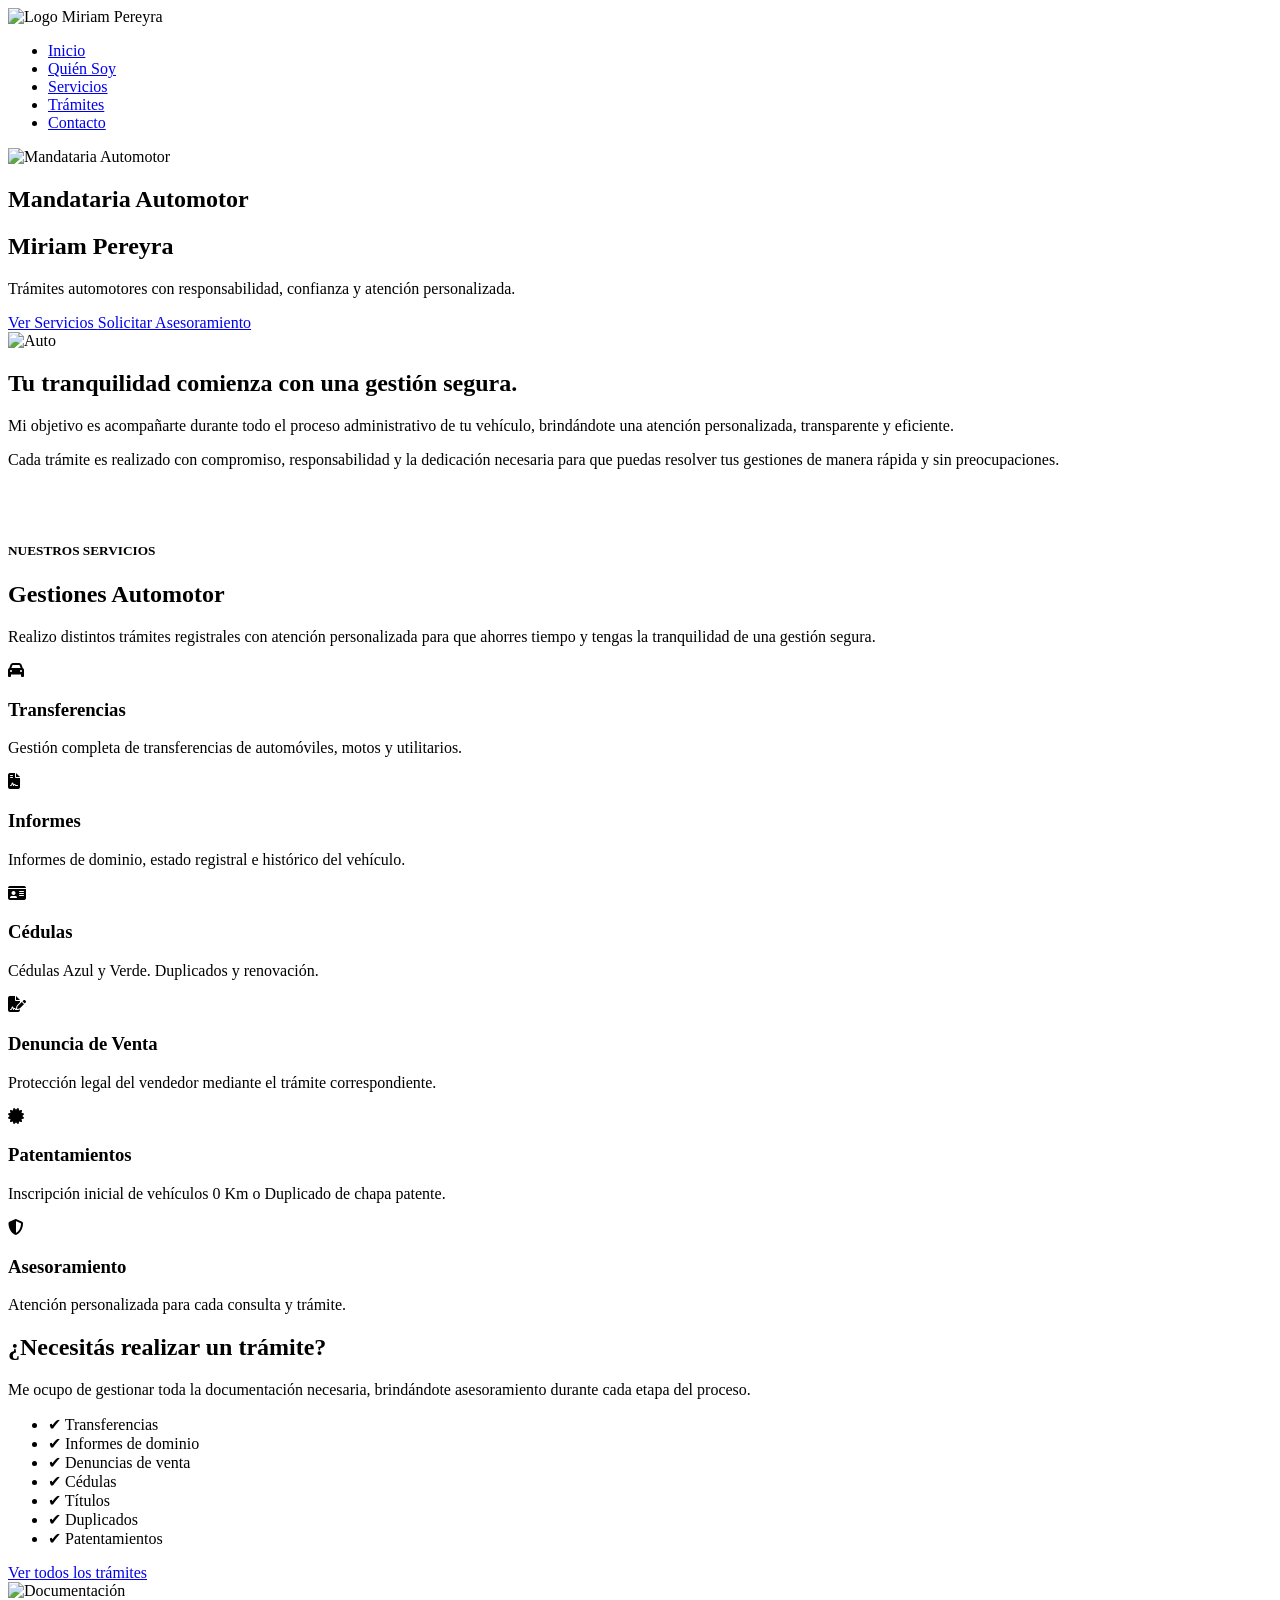
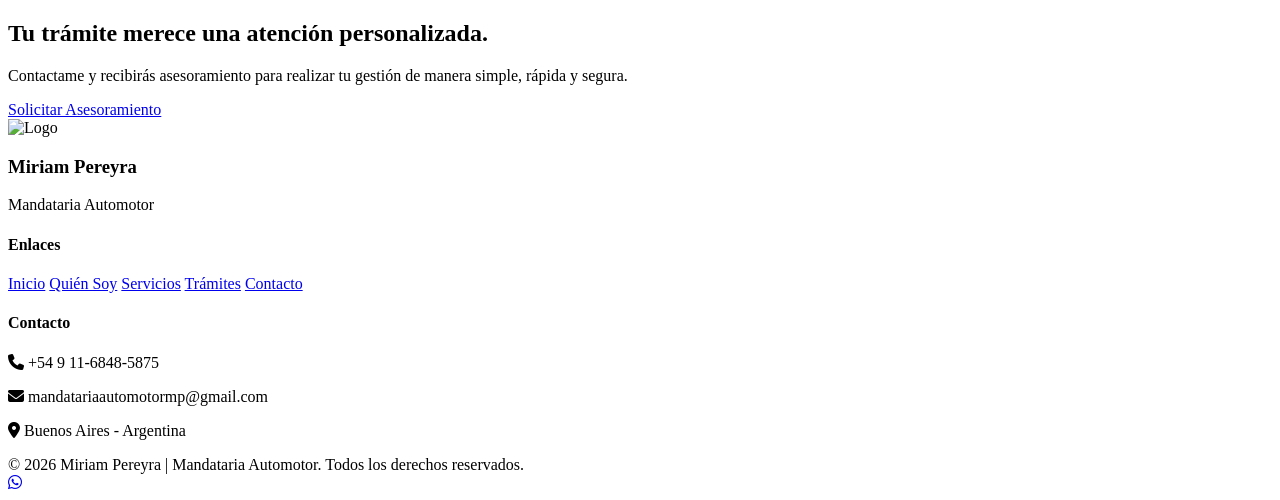
==== index.html @ d58392d7 "Add files via upload" ====
<!DOCTYPE html>
<html lang="es">

<head>

    <meta charset="UTF-8">
    <meta name="viewport" content="width=device-width, initial-scale=1.0">

    <title>Mandataria Automotor | Miriam Pereyra</title>

    <!-- Font Awesome -->
    <link rel="stylesheet"
          href="https://cdnjs.cloudflare.com/ajax/libs/font-awesome/6.7.2/css/all.min.css">

    <!-- CSS -->
    <link rel="stylesheet" href="vista/estilo/estilo.css">

    <!-- Google Fonts -->
    <link rel="preconnect" href="https://fonts.googleapis.com">
    <link rel="preconnect" href="https://fonts.gstatic.com" crossorigin>

    <link href="https://fonts.googleapis.com/css2?family=Poppins:wght@300;400;500;600;700&family=Playfair+Display:wght@600;700&display=swap"
          rel="stylesheet">

    <!-- JavaScript -->
    <script src="javaScript/script.js"></script>

</head>

<body>

    <!--==========================
            HEADER
    ===========================-->

    <header>

        <div class="contenedor-menu">

            <div class="logo">

                <img src="vista/multimedial/logo.jpg" alt="Logo Miriam Pereyra">

            </div>

            <nav>

                <ul>

                    <li><a href="index.html">Inicio</a></li>

                    <li><a href="vista/quien-soy.html">Quién Soy</a></li>

                    <li><a href="vista/servicios.html">Servicios</a></li>

                    <li><a href="vista/tramites.html">Trámites</a></li>

                    <li><a href="vista/contacto.html">Contacto</a></li>

                </ul>

            </nav>

        </div>

    </header>

    <!--==========================
            PORTADA
    ===========================-->

    <section class="hero">

        <div class="hero-contenido">

            <img src="vista/multimedial/logo.jpg"
                class="logo-principal"
                alt="Mandataria Automotor">

            <h2>Mandataria Automotor</h2>

            <h1>Miriam Pereyra</h1>

            <p>

                Trámites automotores con responsabilidad,
                confianza y atención personalizada.

            </p>

            <div class="botones">

                <a href="vista/servicios.html" class="btn-principal">

                    Ver Servicios

                </a>

                <a href="vista/contacto.html" class="btn-secundario">

                    Solicitar Asesoramiento

                </a>

            </div>

        </div>

        <div class="hero-imagen">

            <img src="vista/multimedial/auto.jpg"
                alt="Auto">

        </div>

    </section>

    <!--==========================
        PRESENTACIÓN
    ===========================-->

    <section class="presentacion">

        <div class="contenedor">

            <h2>Tu tranquilidad comienza con una gestión segura.</h2>

            <p>

                Mi objetivo es acompañarte durante todo el proceso
                administrativo de tu vehículo, brindándote una atención
                personalizada, transparente y eficiente.

            </p>

            <p>

                Cada trámite es realizado con compromiso,
                responsabilidad y la dedicación necesaria para que
                puedas resolver tus gestiones de manera rápida y sin
                preocupaciones.

            </p>

        </div>

    </section>


    <br>
    <br>
    <!--==========================
        SERVICIOS DESTACADOS
    ===========================-->

    <section class="servicios">

        <div class="titulo-seccion">

            <h5>NUESTROS SERVICIOS</h5>

           <h2>Gestiones Automotor</h2>

        <p>
         Realizo distintos trámites registrales con atención
         personalizada para que ahorres tiempo y tengas la
         tranquilidad de una gestión segura.
</p>
            </p>

        </div>

        <div class="contenedor-servicios">

            <div class="card">

                <i class="fa-solid fa-car"></i>

                <h3>Transferencias</h3>

                <p>
                    Gestión completa de transferencias de automóviles,
                    motos y utilitarios.
                </p>

            </div>

            <div class="card">

                <i class="fa-solid fa-file-contract"></i>

                <h3>Informes</h3>

                <p>
                    Informes de dominio, estado registral e histórico
                    del vehículo.
                </p>

            </div>

            <div class="card">

                <i class="fa-solid fa-id-card"></i>

                <h3>Cédulas</h3>

                <p>
                    Cédulas Azul y Verde.
                    Duplicados y renovación.
                </p>

            </div>

            <div class="card">

                <i class="fa-solid fa-file-signature"></i>

                <h3>Denuncia de Venta</h3>

                <p>
                    Protección legal del vendedor mediante el trámite
                    correspondiente.
                </p>

            </div>

            <div class="card">

                <i class="fa-solid fa-certificate"></i>

                <h3>Patentamientos</h3>

                <p>
                    Inscripción inicial de vehículos 0 Km o Duplicado de chapa patente.
                </p>

            </div>

            <div class="card">

                <i class="fa-solid fa-shield-halved"></i>

                <h3>Asesoramiento</h3>

                <p>
                    Atención personalizada para cada consulta y trámite.
                </p>

            </div>

        </div>

    </section>

    <!--==========================
            TRÁMITES
    ===========================-->

    <section class="tramites-home">

        <div class="texto-tramites">

            <h2>¿Necesitás realizar un trámite?</h2>

            <p>

                Me ocupo de gestionar toda la documentación necesaria,
                brindándote asesoramiento durante cada etapa del proceso.

            </p>

            <ul>

                <li>✔ Transferencias</li>
                <li>✔ Informes de dominio</li>
                <li>✔ Denuncias de venta</li>
                <li>✔ Cédulas</li>
                <li>✔ Títulos</li>
                <li>✔ Duplicados</li>
                <li>✔ Patentamientos</li>

            </ul>

            <a href="vista/tramites.html" class="btn-principal">

                Ver todos los trámites

            </a>

        </div>

        <div class="imagen-tramites">

            <img src="vista/multimedial/tramite.jpg" alt="Documentación">

        </div>

    </section>

    <!--==========================
        LLAMADA A LA ACCIÓN
    ===========================-->

    <section class="cta">

        <h2>

            Tu trámite merece una atención personalizada.

        </h2>

        <p>

            Contactame y recibirás asesoramiento para realizar
            tu gestión de manera simple, rápida y segura.

        </p>

        <a href="vista/contacto.html" class="btn-principal">

            Solicitar Asesoramiento

        </a>

    </section>

    <!--==========================
            FOOTER
    ===========================-->

    <footer>

        <div class="footer-contenedor">

            <div class="footer-logo">

                <img src="vista/multimedial/logo.jpg" alt="Logo">

                <h3>Miriam Pereyra</h3>

                <p>

                    Mandataria Automotor

                </p>

            </div>

            <div class="footer-links">

                <h4>Enlaces</h4>

                <a href="...index.html">Inicio</a>

                <a href="vista/quien-soy.html">Quién Soy</a>

                <a href="vista/servicios.html">Servicios</a>

                <a href="vista/tramites.html">Trámites</a>

                <a href="vista/contacto.html">Contacto</a>

            </div>

            <div class="footer-contacto">

                <h4>Contacto</h4>

                <p>

                    <i class="fa-solid fa-phone"></i>
                    +54 9 11-6848-5875
                </p>

                <p>

                    <i class="fa-solid fa-envelope"></i>
                    mandatariaautomotormp@gmail.com

                </p>

                <p>

                    <i class="fa-solid fa-location-dot"></i>

                    Buenos Aires - Argentina

                </p>

            </div>

        </div>

        <div class="copyright">

            © 2026 Miriam Pereyra | Mandataria Automotor.
            Todos los derechos reservados.

        </div>

    </footer>


<a href="https://wa.me/5491168485875"
   class="whatsapp"
   target="_blank"
   aria-label="WhatsApp">

    <i class="fa-brands fa-whatsapp"></i>

</a>




</body>

</html>
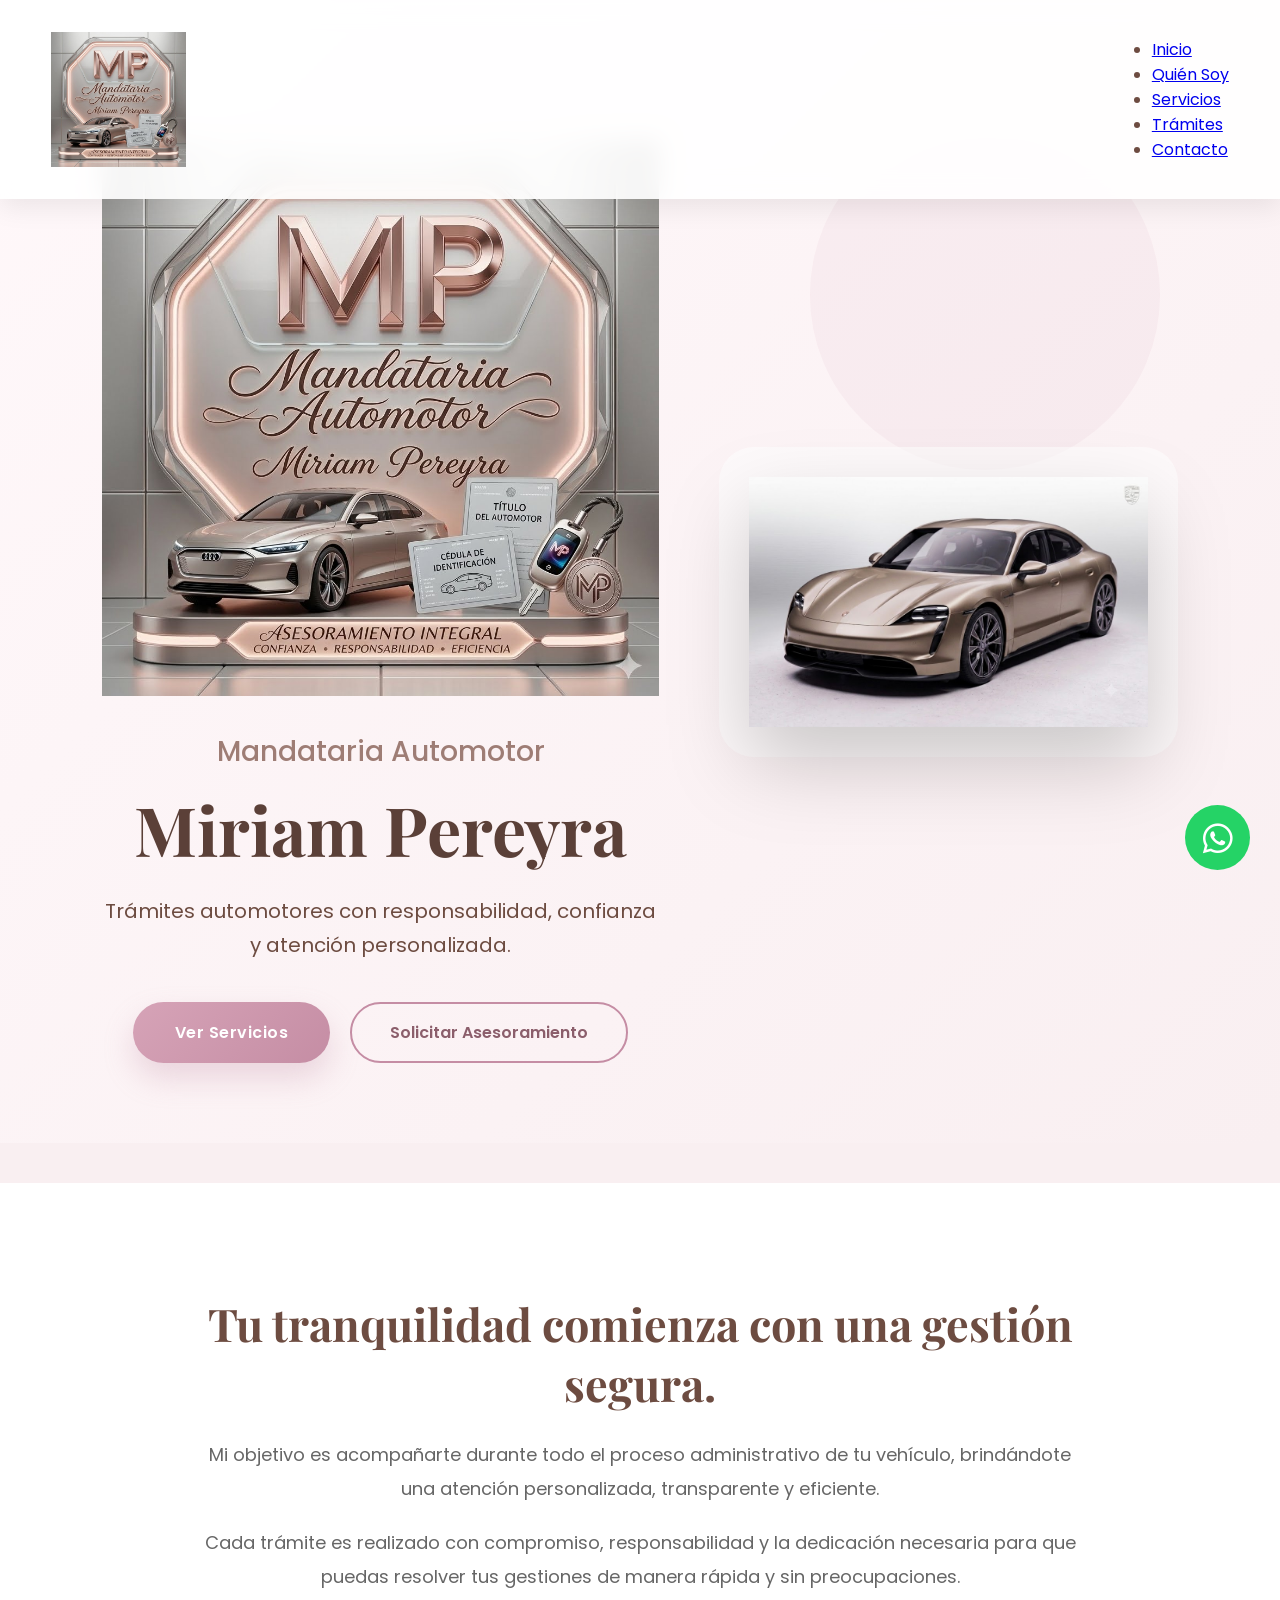
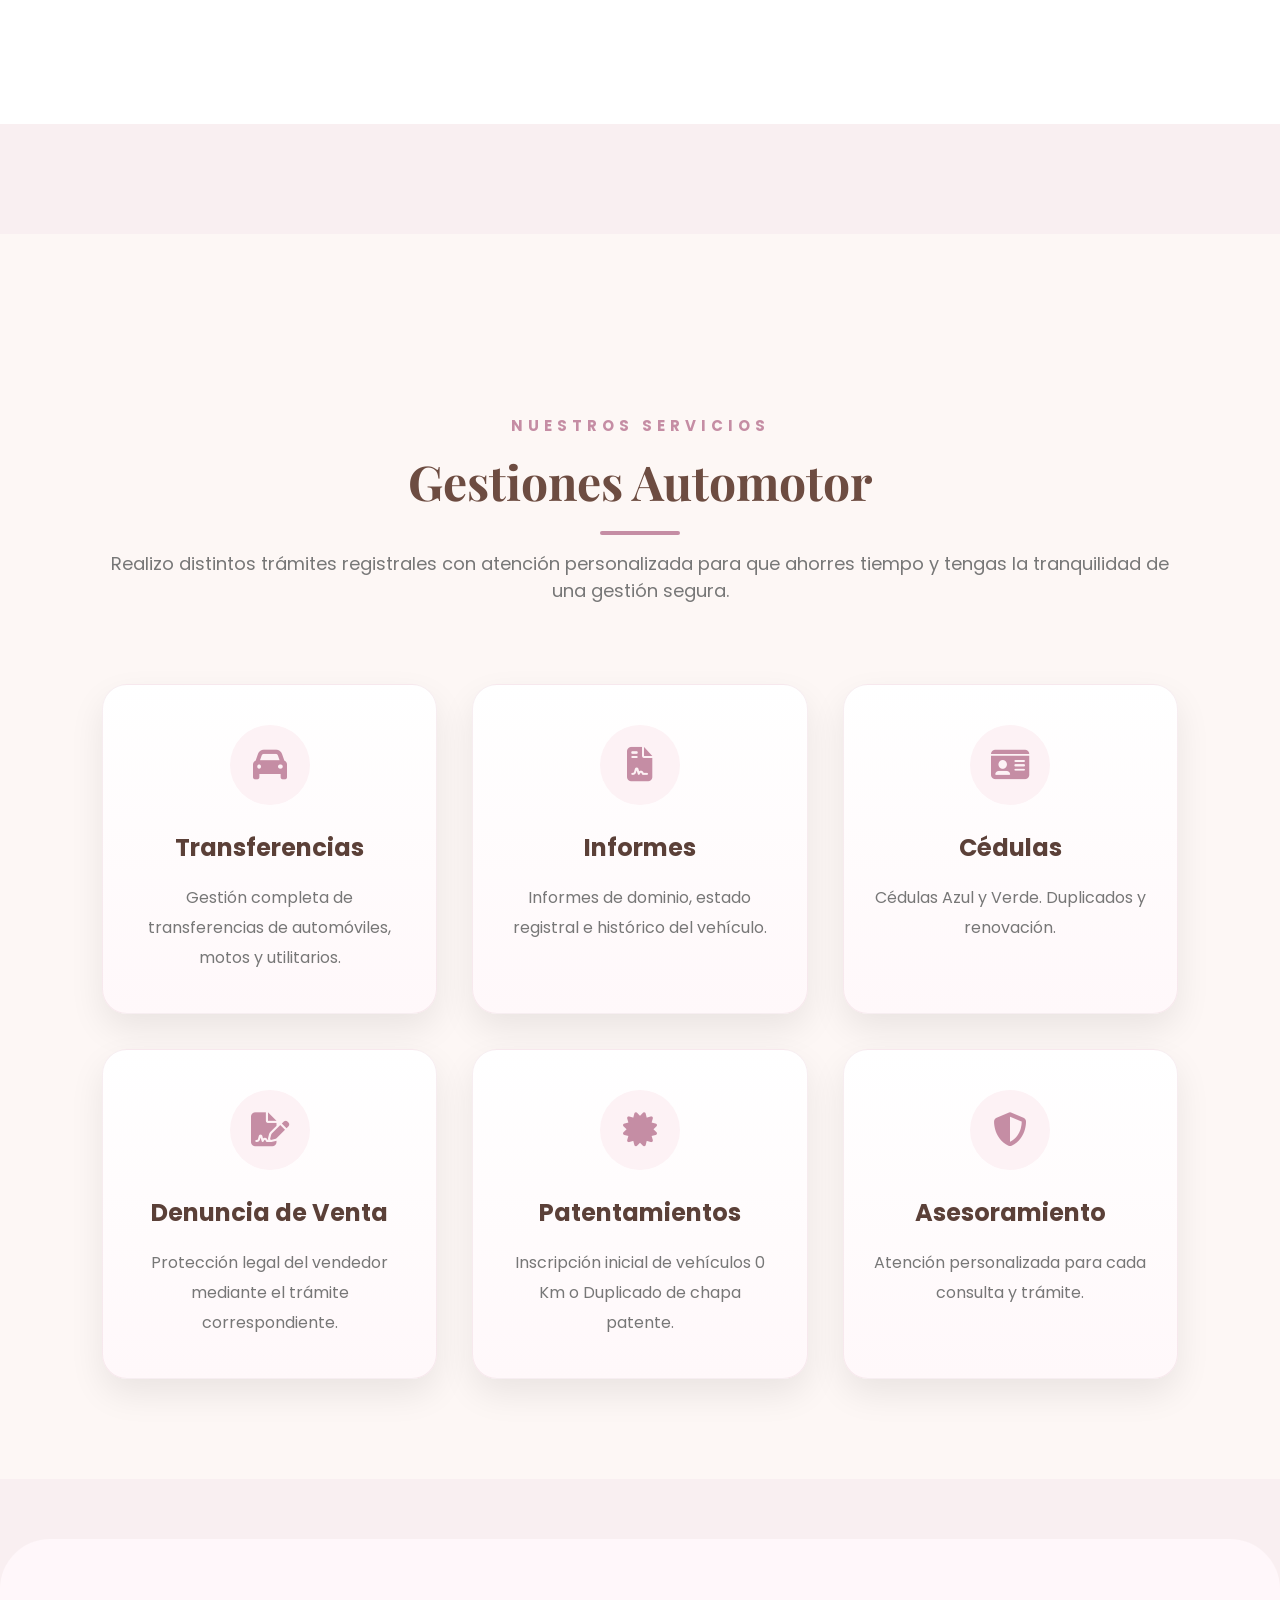
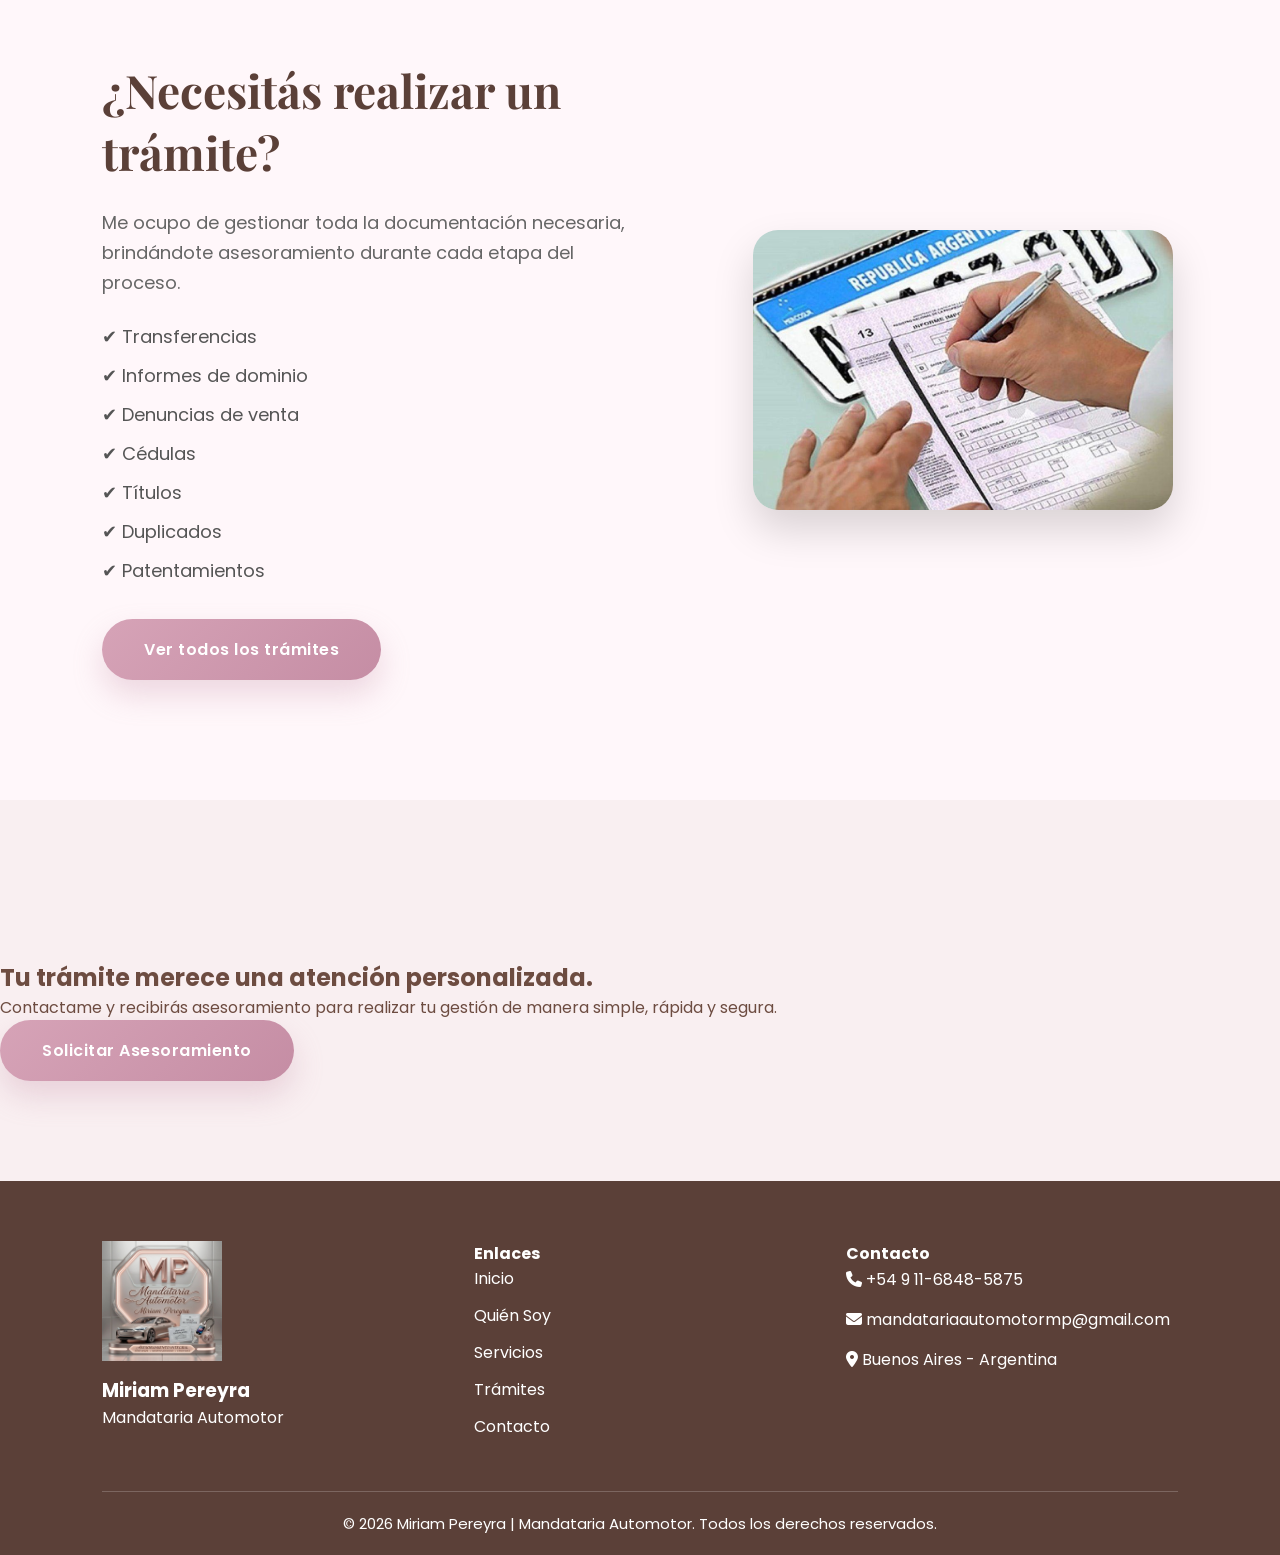
==== commit 05784d55: "Agregar verificación de Google Search Console" ====
--- a/index.html
+++ b/index.html
@@ -6,7 +6,10 @@
     <meta charset="UTF-8">
     <meta name="viewport" content="width=device-width, initial-scale=1.0">
 
-    <title>Mandataria Automotor | Miriam Pereyra</title>
+    <title>Mandataria Automotor Miriam Pereyra | San Miguel</title>
+    <meta name="description" content="Mandataria Automotor Miriam Pereyra en San Miguel, Buenos Aires. Gestión y asesoramiento en trámites automotores de manera profesional, clara y personalizada.">  
+    <meta name="google-site-verification" content="essVQm0koAcr5G81GFadP1RHG0_X5AC51NIopnyhJfQ" />
+
 
     <!-- Font Awesome -->
     <link rel="stylesheet"
--- a/vista/estilo/estilo.css
+++ b/vista/estilo/estilo.css
@@ -0,0 +1,2086 @@
+/*=====================================
+        MANDATARIA AUTOMOTOR
+          MIRIAM PEREYRA
+======================================*/
+
+/*----------------------------
+        IMPORTAR FUENTES
+-----------------------------*/
+
+@import url('https://fonts.googleapis.com/css2?family=Poppins:wght@300;400;500;600;700&family=Playfair+Display:wght@600;700&display=swap');
+
+/*----------------------------
+        GENERAL
+-----------------------------*/
+
+*{
+    margin:0;
+    padding:0;
+    box-sizing:border-box;
+}
+
+html{
+    scroll-behavior:smooth;
+}
+
+body{
+
+    font-family:'Poppins',sans-serif;
+
+    background:#F9EFF1;
+
+    color:#6D4C41;
+
+    overflow-x:hidden;
+
+}
+
+/*----------------------------
+        HEADER
+-----------------------------*/
+
+header{
+
+    width:100%;
+
+    position:fixed;
+
+    top:0;
+
+    left:0;
+
+    z-index:1000;
+
+    background:rgba(255,255,255,.90);
+
+    backdrop-filter:blur(12px);
+
+    box-shadow:0 8px 25px rgba(0,0,0,.08);
+
+    transition:all .3s ease;
+
+    padding:20px 0;
+
+}
+
+.contenedor-menu{
+
+    width:92%;
+
+    max-width:1300px;
+
+    margin:auto;
+
+    display:flex;
+
+    justify-content:space-between;
+
+    align-items:center;
+
+    padding:12px 0;
+
+}
+
+/*----------------------------
+        LOGO
+-----------------------------*/
+
+.logo img{
+
+    width:135px;
+
+    transition:.4s;
+
+}
+
+.logo img:hover{
+
+    transform:scale(1.08);
+
+}
+
+/*----------------------------
+        MENÚ
+-----------------------------*/
+
+.nav ul{
+
+    list-style:none;
+
+    display:flex;
+
+    align-items: center;
+
+    gap:45px;
+
+}
+
+.nav ul li a{
+
+    text-decoration:none;
+
+    color:#6d4c41;
+
+    font-weight:600;
+
+    transition:.35s;
+
+    font-size:16px;
+
+    position:relative;
+
+}
+
+.nav ul li a:hover{
+
+    color:#D8A2B8;
+
+} 
+
+.nav ul li a::after{
+
+    content:"";
+
+    position: absolute;
+
+    width: 0;
+
+    height: 2px;
+
+    background:#C58DA4;
+
+    left:0;
+
+    bottom:-8px;
+
+    transition:.35s;
+
+}
+
+.nav ul li a:hover::after{
+
+    width:100%;
+
+}
+
+
+
+/*----------------------------
+        HERO
+-----------------------------*/
+
+.hero{
+
+    min-height:100vh;
+
+    display:flex;
+
+    justify-content:center;
+
+    align-items:center;
+
+    gap:60px;
+
+    padding:140px 8% 80px;
+
+    background:linear-gradient(135deg,#FFF8FA,#F9EFF1);
+
+    :relative;
+
+    overflow:hidden;
+}
+
+/*----------------------------
+        TEXTO HERO
+-----------------------------*/
+
+.hero-contenido{
+
+    width:55%;
+
+    text-align: center;
+
+    position:relative;
+
+    z-index:2;
+
+}
+
+.logo-principal{
+
+    width:580px;
+
+    max-width:100%;
+
+    display:block;
+
+    margin:0 auto 35px;
+
+    animation:flotar 4s ease-in-out infinite;
+
+}
+
+.hero h2{
+
+    font-size:28px;
+
+    font-weight:500;
+
+    color:#9E7D75;
+
+    margin-bottom:10px;
+
+}
+
+.hero h1{
+
+    font-family:'Playfair Display',serif;
+
+    font-size:68px;
+
+    color:#5B4038;
+
+    margin-bottom:20px;
+
+}
+
+.hero p{
+
+    font-size:20px;
+
+    line-height:34px;
+
+    max-width:650px;
+
+    margin-bottom:40px;
+
+}
+
+/*=====================================
+        BOTONES
+======================================*/
+
+.botones{
+
+    display:flex;
+
+    justify-content: center;
+
+    gap:20px;
+
+    flex-wrap:wrap;
+
+}
+
+.btn-principal{
+
+    display:inline-block;
+
+    padding:18px 42px;
+
+    background:linear-gradient(135deg,#D6A3B7,#C58DA4);
+
+    color:white;
+
+    text-decoration:none;
+
+    border-radius:50px;
+
+    font-weight:600;
+
+    letter-spacing:.5px;
+
+    transition:.35s;
+
+    box-shadow:0 15px 30px rgba(197,141,164,.30);
+
+}
+
+.btn-principal:hover{
+
+    transform:translateY(-5px);
+
+    box-shadow:0 18px 40px rgba(197,141,164,.45);
+
+}
+
+.btn-secundario{
+
+    display:inline-block;
+
+    padding:16px 38px;
+
+    border:2px solid #C58DA4;
+
+    color:#8B5E6B;
+
+    border-radius:50px;
+
+    text-decoration:none;
+
+    font-weight:600;
+
+    transition:.4s;
+
+}
+
+.btn-secundario:hover{
+
+    background:#C58DA4;
+
+    color:white;
+
+}
+
+/*=====================================
+        AUTO PRINCIPAL
+======================================*/
+
+.hero-imagen{
+
+    width:45%;
+
+    display:flex;
+
+    justify-content:center;
+
+    align-items:center;
+
+    background:rgba(255,255,255,.55);
+
+    border-radius:35px;
+
+    padding:30px;
+
+    position:relative;
+
+    z-index:2;
+
+
+
+}
+
+.hero-imagen img{
+
+    width:100%;
+
+    max-width:760px;
+
+    animation:flotar 5s ease-in-out infinite;
+
+    filter:drop-shadow(0 35px 40px rgba(0,0,0,.20));
+
+}
+
+
+.hero::before{
+
+    content:"";
+
+    position:absolute;
+
+    width:350px;
+
+    height:350px;
+
+    border-radius:50%;
+
+    background:rgba(197,141,164,.08);
+
+    top:120px;
+
+    right:120px;
+
+    z-index:0;
+
+}
+
+/*=====================================
+        PRESENTACIÓN
+======================================*/
+
+.presentacion{
+
+    padding:110px 10%;
+
+    margin-top:40px;
+
+    text-align:center;
+
+    background:white;
+
+}
+
+.presentacion h2{
+
+    font-family:'Playfair Display',serif;
+
+    font-size:45px;
+
+    color:#6D4C41;
+
+    margin-bottom:25px;
+
+}
+
+.presentacion p{
+
+    max-width:900px;
+
+    margin:auto;
+
+    margin-bottom:20px;
+
+    font-size:18px;
+
+    line-height:34px;
+
+    color:#666;
+
+}
+
+/*=====================================
+        TITULOS
+======================================*/
+
+.titulo-seccion{
+
+    text-align:center;
+
+    margin-bottom:80px;
+
+}
+
+.titulo-seccion h5{
+
+    color:#C58DA4;
+
+    letter-spacing:5px;
+
+    font-size:15px;
+
+    margin-bottom:12px;
+
+    font-weight:700;
+
+}
+
+.titulo-seccion h2{
+
+    font-family:'Playfair Display',serif;
+
+    font-size:48px;
+
+    color:#6D4C41;
+
+}
+
+.titulo-seccion p{
+
+    margin-top:15px;
+
+    color:#777;
+
+    font-size:18px;
+
+}
+
+.titulo-seccion h2::after{
+
+    content:"";
+
+    display:block;
+
+    width:80px;
+
+    height:4px;
+
+    background:#C58DA4;
+
+    margin:18px auto 0;
+
+    border-radius:10px;
+
+}
+
+/*=====================================
+        ANIMACIÓN
+======================================*/
+
+@keyframes flotar{
+
+    0%{
+        transform:translateY(0);
+    }
+
+    50%{
+        transform:translateY(-12px);
+    }
+
+    100%{
+        transform:translateY(0);
+    }
+
+ }
+
+
+
+ .imagen-tramites img{
+
+    width:100%;
+
+    max-width:420px;
+
+    height:auto;
+
+    border-radius:25px;
+
+    box-shadow:0 25px 40px rgba(0,0,0,.15);
+
+}
+
+/*=====================================
+        SERVICIOS
+======================================*/
+
+.servicios{
+
+    padding:100px 8%;
+
+    margin-top:60px;
+
+    background:#ffffff;
+
+}
+
+.contenedor-servicios{
+
+    display:grid;
+
+    grid-template-columns:repeat(3,1fr);
+
+    gap:40px;
+
+    margin-top:80px;
+
+}
+
+.card{
+
+    background:linear-gradient(180deg,#FFFFFF,#FFF8FA);
+
+    border-radius:25px;
+
+    padding:40px 30px;
+
+    text-align:center;
+
+    box-shadow:0 15px 35px rgba(0,0,0,.08);
+
+    transition:all .4s ease;
+
+    border:1px solid rgba(197,141,164,.15);
+
+}
+
+
+/*=====================================
+        TRÁMITES
+======================================*/
+
+
+.texto-tramites{
+
+    width:50%;
+
+}
+
+.texto-tramites h2{
+
+    font-family:'Playfair Display', serif;
+
+    font-size:46px;
+
+    color:#5B4038;
+
+    margin-bottom:25px;
+
+}
+
+.texto-tramites p{
+
+    font-size:18px;
+
+    line-height:30px;
+
+    color:#666;
+
+    margin-bottom:25px;
+
+}
+
+.texto-tramites ul{
+
+    list-style:none;
+
+    margin-bottom:35px;
+
+}
+
+.texto-tramites ul li{
+
+    margin-bottom:12px;
+
+    font-size:18px;
+
+    color:#555;
+
+}
+
+.imagen-tramites{
+
+    width:40%;
+
+    display:flex;
+
+    justify-content:center;
+
+    align-items:center;
+
+}
+
+.imagen-tramites img{
+
+    width:100%;
+
+    max-width:420;
+
+    border-radius:25px;
+
+    box-shadow:0 20px 40px rgba(0,0,0,.15);
+
+}
+
+.card:hover{
+
+    transform:translateY(-12px);
+
+    box-shadow:0 25px 45px rgba(197,141,164,.25);
+
+    border-color:#c58da4;
+
+}
+
+.card i{
+
+    width:80px;
+
+    height:80px;
+
+    line-height:80px;
+
+    font-size:34px;
+
+    background:#fdf2f5;
+
+    color:#C58DA4;
+
+    border-radius:50%;
+
+    margin-bottom:25px;
+
+    transition:.4s;
+}
+
+
+.card:hover i{
+
+    background:#C58DA4;
+
+    color:white;
+
+}
+.card h3{
+
+    margin-bottom:18px;
+
+    font-size:24px;
+
+    color:#5B4038 ;
+
+}
+
+.card p{
+
+    line-height:30px;
+
+    color:#777;
+
+    font-size:16px;
+
+}
+
+.tramites-home{
+
+    display:flex;
+
+    justify-content:space-between;
+
+    align-items:center;
+
+    gap:70px;
+
+    padding:120px 8%;
+
+    margin-top:60px;
+
+    background:#FFF7FA;
+
+    border-radius:50px 50px 0 0;
+
+}
+
+/*=====================================
+        FOOTER
+======================================*/
+
+footer{
+
+    background:#5B4038;
+
+    color:white;
+
+    padding:60px 8% 20px;
+
+    margin-top:0;
+
+}
+
+.footer-contenedor{
+
+    display:grid;
+
+    grid-template-columns:repeat(3,1fr);
+
+    gap:40px;
+
+}
+
+.footer-logo img{
+
+    width:120px;
+
+    margin-bottom:15px;
+
+}
+
+.footer-links{
+
+    display:flex;
+
+    flex-direction:column;
+
+}
+
+.footer-links a{
+
+    color:white;
+
+    text-decoration:none;
+
+    margin-bottom:12px;
+
+    transition:.3s;
+
+}
+
+.footer-links a:hover{
+
+    color:#D8A2B8;
+
+}
+
+.footer-contacto p{
+
+    margin-bottom:12px;
+
+    line-height:28px;
+
+}
+
+.copyright{
+
+    text-align:center;
+
+    margin-top:40px;
+
+    border-top:1px solid rgba(255,255,255,.2);
+
+    padding-top:20px;
+
+    font-size:15px;
+
+}
+
+/*=====================================
+        SEPARACIÓN ENTRE SECCIONES
+======================================*/
+
+section{
+
+    padding-top:100px;
+
+    padding-bottom:100px;
+
+}
+
+
+
+.cta{
+
+    margin-top:60px;
+
+}
+
+footer{
+
+    margin-top:0;
+
+}
+
+/*=====================================
+        IMÁGENES
+======================================*/
+
+img{
+
+    max-width:100%;
+
+    height:auto;
+
+    display:block;
+
+}
+
+
+
+
+
+
+
+
+
+/*=====================================
+        QUIÉN SOY
+======================================*/
+
+.quien-soy{
+
+    display:flex;
+
+    justify-content:space-between;
+
+    align-items:center;
+
+    gap:70px;
+
+    padding:180px 8% 100px;
+
+    background:#Fdf7f5;
+
+}
+
+.quien-imagen{
+
+    width:40%;
+
+    display:flex;
+
+    justify-content:center;
+
+}
+
+.quien-imagen img{
+
+    width:100%;
+
+    max-width:350px;
+
+    border-radius:30px;
+
+    box-shadow:0 20px 40px rgba(0,0,0,.15);
+    
+    transition:.4s ease;
+
+}
+
+.quien-texto{
+
+    width:60%;
+
+}
+
+.quien-texto h5{
+
+    color:#C58DA4;
+
+    letter-spacing:4px;
+
+    margin-bottom:10px;
+
+}
+
+.quien-texto h2{
+
+    font-family:'Playfair Display', serif;
+
+    font-size:46px;
+
+    color:#5B4038;
+
+    margin-bottom:25px;
+
+}
+
+.quien-texto p{
+
+    font-size:18px;
+
+    line-height:32px;
+
+    color:#666;
+
+    margin-bottom:20px;
+
+}
+
+.quien-texto ul{
+
+    list-style:none;
+
+    margin:30px 0;
+
+}
+
+.quien-texto ul li{
+
+    margin-bottom:15px;
+
+    font-size:18px;
+
+    color:#555;
+
+}
+
+.quien-imagen img:hover{
+
+    transform:scale(1.05);
+
+}
+
+@media(max-width:768px){
+
+
+.quien-soy{
+
+    flex-direction:column;
+
+    padding:130px 8% 60px;
+
+    text-align:center;
+
+}
+
+
+.quien-imagen,
+.quien-texto{
+
+    width:100%;
+
+}
+
+
+.quien-texto h2{
+
+    font-size:36px;
+
+}
+
+
+.quien-texto p{
+
+    font-size:16px;
+
+    line-height:28px;
+
+}
+
+
+}
+
+
+/*=====================================
+            SERVICIOS
+======================================*/
+
+.servicios{
+
+    padding:180px 8% 100px;
+
+    background:#FDF7F5;
+
+}
+
+.titulo-servicios{
+
+    text-align:center;
+
+    margin-bottom:60px;
+
+}
+
+.titulo-servicios h5{
+
+    color:#C58DA4;
+
+    letter-spacing:4px;
+
+    margin-bottom:10px;
+
+}
+
+.titulo-servicios h2{
+
+    font-family:'Playfair Display', serif;
+
+    font-size:46px;
+
+    color:#5B4038;
+
+    margin-bottom:20px;
+
+}
+
+.titulo-servicios p{
+
+    max-width:700px;
+
+    margin:auto;
+
+    font-size:18px;
+
+    color:#666;
+
+    line-height:30px;
+
+}
+
+.contenedor-servicios{
+
+    display:grid;
+
+    grid-template-columns:repeat(auto-fit,minmax(280px,1fr));
+
+    gap:35px;
+
+}
+
+.card-servicio{
+
+    background:#fff;
+
+    padding:40px 30px;
+
+    border-radius:20px;
+
+    text-align:center;
+
+    box-shadow:0 10px 25px rgba(0,0,0,.08);
+
+    transition:.4s;
+
+}
+
+.card-servicio:hover{
+
+    transform:translateY(-10px);
+
+    box-shadow:0 20px 40px rgba(0,0,0,.15);
+
+}
+
+.card-servicio i{
+
+    font-size:48px;
+
+    color:#C9A227;
+
+    margin-bottom:20px;
+
+}
+
+.card-servicio h3{
+
+    color:#5B4038;
+
+    margin-bottom:15px;
+
+    font-size:24px;
+
+}
+
+.card-servicio p{
+
+    color:#666;
+
+    line-height:28px;
+
+    font-size:17px;
+
+}
+
+@media(max-width:768px){
+
+.servicios{
+
+    padding:140px 8% 70px;
+
+}
+
+.titulo-servicios h2{
+
+    font-size:34px;
+
+}
+
+}
+
+
+
+
+
+
+/*=====================================
+            CONTACTO
+======================================*/
+
+.contacto{
+
+    padding:180px 8% 100px;
+
+    background:#FDF7F5;
+
+}
+
+.titulo-contacto{
+
+    text-align:center;
+
+    margin-bottom:60px;
+
+}
+
+.titulo-contacto h5{
+
+    color:#C58DA4;
+
+    letter-spacing:4px;
+
+    margin-bottom:10px;
+
+}
+
+.titulo-contacto h2{
+
+    font-family:'Playfair Display', serif;
+
+    font-size:46px;
+
+    color:#5B4038;
+
+    margin-bottom:20px;
+
+}
+
+.titulo-contacto p{
+
+    max-width:700px;
+
+    margin:auto;
+
+    color:#666;
+
+    font-size:18px;
+
+    line-height:30px;
+
+}
+
+.contenedor-contacto{
+
+    display:grid;
+
+    grid-template-columns:2fr 1fr;
+
+    gap:40px;
+
+    align-items:start;
+
+}
+
+/*=========================
+        FORMULARIO
+==========================*/
+
+.formulario-contacto{
+
+    background:#FFFFFF;
+
+    padding:40px;
+
+    border-radius:20px;
+
+    box-shadow:0 15px 35px rgba(0,0,0,.08);
+
+}
+
+.fila{
+
+    display:flex;
+
+    gap:20px;
+
+    margin-bottom:20px;
+
+}
+
+.campo{
+
+    flex:1;
+
+    display:flex;
+
+    flex-direction:column;
+
+}
+
+.campo label{
+
+    margin-bottom:8px;
+
+    font-weight:600;
+
+    color:#5B4038;
+
+}
+
+.campo input,
+.campo textarea{
+
+    padding:15px;
+
+    border:1px solid #E5D6D9;
+
+    border-radius:12px;
+
+    font-size:16px;
+
+    outline:none;
+
+    transition:.3s;
+
+    font-family:inherit;
+
+}
+
+.campo input:focus,
+.campo textarea:focus{
+
+    border-color:#C58DA4;
+
+    box-shadow:0 0 8px rgba(197,141,164,.30);
+
+}
+
+.campo textarea{
+
+    resize:none;
+
+}
+
+/*=========================
+   INFORMACIÓN CONTACTO
+==========================*/
+
+.info-contacto{
+
+    background:#FFFFFF;
+
+    padding:40px 30px;
+
+    border-radius:20px;
+
+    box-shadow:0 15px 35px rgba(0,0,0,.08);
+
+}
+
+.info-contacto h3{
+
+    color:#5B4038;
+
+    margin-bottom:25px;
+
+    font-size:28px;
+
+}
+
+.info-contacto p{
+
+    display:flex;
+
+    align-items:flex-start;
+
+    gap:12px;
+
+    margin-bottom:22px;
+
+    color:#666;
+
+    line-height:28px;
+
+}
+
+.info-contacto i{
+
+    color:#C9A227;
+
+    font-size:22px;
+
+    margin-top:3px;
+
+    width:25px;
+
+}
+
+/*=========================
+      RESPONSIVE
+==========================*/
+
+@media(max-width:900px){
+
+.contenedor-contacto{
+
+    grid-template-columns:1fr;
+
+}
+
+.fila{
+
+    flex-direction:column;
+
+}
+
+}
+
+@media(max-width:768px){
+
+.contacto{
+
+    padding:140px 8% 70px;
+
+}
+
+.titulo-contacto h2{
+
+    font-size:36px;
+
+}
+
+.formulario-contacto,
+.info-contacto{
+
+    padding:30px 20px;
+
+}
+
+}
+
+
+/*=====================================
+        BOTÓN WHATSAPP
+======================================*/
+
+.whatsapp{
+    position:fixed !important;
+
+    right:30px !important;
+    bottom:30px !important;
+
+    width:65px !important;
+    height:65px !important;
+
+    background:#25D366 !important;
+    color:white !important;
+
+    border-radius:50% !important;
+
+    display:flex !important;
+    align-items:center !important;
+    justify-content:center !important;
+
+    font-size:34px !important;
+
+    text-decoration:none !important;
+
+    z-index:999999 !important;
+
+    opacity:1 !important;
+    visibility:visible !important;
+}
+
+.whatsapp i{
+    display:block !important;
+    color:white !important;
+    font-size:34px !important;
+}
+
+.whatsapp:hover{
+    transform:scale(1.12);
+}
+
+/*=========================
+      MENSAJE FORMULARIO
+=========================*/
+
+#mensaje-formulario{
+
+    margin-top:20px;
+
+    font-size:17px;
+
+    font-weight:bold;
+
+    color:#5B4038;
+
+}
+
+
+/*=====================================
+        HEADER MOVIBLE
+======================================*/
+
+header{
+    transition:transform .4s ease;
+}
+
+header.oculto{
+
+    transform:translateY(-100%);
+
+}
+
+/*=====================================*
+        ADAPTACIÓN PARA CELULARES
+*======================================*/
+
+@media (max-width: 768px){
+
+    /*----------------------------*
+            GENERAL
+    *-----------------------------*/
+
+    body{
+        overflow-x:hidden;
+    }
+
+    section{
+        padding-top:80px;
+        padding-bottom:60px;
+    }
+
+
+    /*----------------------------*
+            HEADER
+    *-----------------------------*/
+
+    header{
+        padding:10px 0;
+    }
+
+    .contenedor-menu{
+        width:94%;
+        padding:8px 0;
+        flex-direction:column;
+        gap:10px;
+    }
+
+    .logo img{
+        width:100px;
+    }
+
+
+    /*----------------------------*
+            MENÚ
+    *-----------------------------*/
+
+    .nav ul{
+        gap:12px;
+        flex-wrap:wrap;
+        justify-content:center;
+    }
+
+    .nav ul li a{
+        font-size:13px;
+    }
+
+    .nav ul li a::after{
+        bottom:-4px;
+    }
+
+
+    /*----------------------------*
+            HERO
+    *-----------------------------*/
+
+    .hero{
+        min-height:auto;
+        flex-direction:column;
+        gap:35px;
+        padding:170px 6% 70px;
+        text-align:center;
+    }
+
+    .hero-contenido{
+        width:100%;
+    }
+
+    .logo-principal{
+        width:100%;
+        max-width:360px;
+        margin-bottom:25px;
+    }
+
+    .hero h2{
+        font-size:22px;
+    }
+
+    .hero h1{
+        font-size:42px;
+        line-height:1.15;
+    }
+
+    .hero p{
+        font-size:16px;
+        line-height:27px;
+        margin-bottom:30px;
+    }
+
+
+    /*----------------------------*
+            BOTONES
+    *-----------------------------*/
+
+    .botones{
+        flex-direction:column;
+        align-items:center;
+        gap:15px;
+    }
+
+    .btn-principal,
+    .btn-secundario{
+        width:100%;
+        max-width:300px;
+        text-align:center;
+        padding:15px 25px;
+    }
+
+
+    /*----------------------------*
+            AUTO PRINCIPAL
+    *-----------------------------*/
+
+    .hero-imagen{
+        width:100%;
+        padding:15px;
+        border-radius:25px;
+    }
+
+    .hero-imagen img{
+        width:100%;
+    }
+
+
+    /*----------------------------*
+            PRESENTACIÓN
+    *-----------------------------*/
+
+    .presentacion{
+        padding:70px 7%;
+        margin-top:0;
+    }
+
+    .presentacion h2{
+        font-size:34px;
+    }
+
+    .presentacion p{
+        font-size:16px;
+        line-height:28px;
+    }
+
+
+    /*----------------------------*
+            TÍTULOS
+    *-----------------------------*/
+
+    .titulo-seccion{
+        margin-bottom:45px;
+    }
+
+    .titulo-seccion h2{
+        font-size:34px;
+    }
+
+    .titulo-seccion p{
+        font-size:16px;
+        line-height:27px;
+    }
+
+
+    /*----------------------------*
+            TRÁMITES
+    *-----------------------------*/
+
+    .tramites-home{
+        flex-direction:column;
+        gap:40px;
+        padding:80px 7%;
+        margin-top:20px;
+        border-radius:30px 30px 0 0;
+        text-align:center;
+    }
+
+    .texto-tramites{
+        width:100%;
+    }
+
+    .texto-tramites h2{
+        font-size:36px;
+    }
+
+    .texto-tramites p{
+        font-size:16px;
+        line-height:28px;
+    }
+
+    .texto-tramites ul{
+        text-align:left;
+    }
+
+    .texto-tramites ul li{
+        font-size:16px;
+    }
+
+    .imagen-tramites{
+        width:100%;
+    }
+
+    .imagen-tramites img{
+        width:100%;
+        max-width:350px;
+        margin:auto;
+    }
+
+
+    /*----------------------------*
+            SERVICIOS
+    *-----------------------------*/
+
+    .servicios{
+        padding:140px 7% 70px;
+    }
+
+    .contenedor-servicios{
+        grid-template-columns:1fr;
+        gap:25px;
+        margin-top:45px;
+    }
+
+    .card,
+    .card-servicio{
+        padding:30px 22px;
+    }
+
+    .card h3,
+    .card-servicio h3{
+        font-size:22px;
+    }
+
+    .card p,
+    .card-servicio p{
+        font-size:16px;
+        line-height:27px;
+    }
+
+
+    /*----------------------------*
+            QUIÉN SOY
+    *-----------------------------*/
+
+    .quien-soy{
+        flex-direction:column;
+        gap:40px;
+        padding:150px 7% 70px;
+        text-align:center;
+    }
+
+    .quien-imagen,
+    .quien-texto{
+        width:100%;
+    }
+
+    .quien-imagen img{
+        max-width:300px;
+        margin:auto;
+    }
+
+    .quien-texto h2{
+        font-size:36px;
+    }
+
+    .quien-texto p{
+        font-size:16px;
+        line-height:28px;
+    }
+
+    .quien-texto ul{
+        text-align:left;
+        display:inline-block;
+    }
+
+    .quien-texto ul li{
+        font-size:16px;
+    }
+
+
+    /*----------------------------*
+            CONTACTO
+    *-----------------------------*/
+
+    .contacto{
+        padding:150px 7% 70px;
+    }
+
+    .titulo-contacto h2{
+        font-size:34px;
+    }
+
+    .titulo-contacto p{
+        font-size:16px;
+        line-height:27px;
+    }
+
+    .contenedor-contacto{
+        grid-template-columns:1fr;
+        gap:25px;
+    }
+
+    .fila{
+        flex-direction:column;
+        gap:20px;
+    }
+
+    .formulario-contacto,
+    .info-contacto{
+        padding:25px 20px;
+    }
+
+    .campo input,
+    .campo textarea{
+        width:100%;
+        font-size:16px;
+    }
+
+
+    /*----------------------------*
+            FOOTER
+    *-----------------------------*/
+
+    footer{
+        padding:50px 7% 20px;
+    }
+
+    .footer-contenedor{
+        grid-template-columns:1fr;
+        gap:35px;
+        text-align:center;
+    }
+
+    .footer-logo img{
+        margin:0 auto 15px;
+    }
+
+    .footer-links{
+        align-items:center;
+    }
+
+    .footer-contacto p{
+        justify-content:center;
+    }
+
+    .copyright{
+        font-size:13px;
+        line-height:22px;
+    }
+
+        
+
+/*=====================================*
+        CELULARES MUY PEQUEÑOS
+*======================================*/
+
+@media (max-width: 480px){
+
+    .contenedor-menu{
+        gap:8px;
+    }
+
+    .logo img{
+        width:90px;
+    }
+
+    .nav ul{
+        gap:8px;
+    }
+
+    .nav ul li a{
+        font-size:12px;
+    }
+
+    .hero{
+        padding-top:160px;
+    }
+
+    .hero h1{
+        font-size:36px;
+    }
+
+    .hero h2{
+        font-size:20px;
+    }
+
+    .hero p{
+        font-size:15px;
+        line-height:25px;
+    }
+
+    .titulo-seccion h2,
+    .titulo-servicios h2,
+    .titulo-contacto h2{
+        font-size:31px;
+    }
+
+    .quien-texto h2,
+    .texto-tramites h2{
+        font-size:32px;
+    }
+
+    .btn-principal,
+    .btn-secundario{
+        max-width:280px;
+    }
+
+}
+
+/*=====================================
+        FORMULARIO RESPONSIVE
+======================================*/
+
+@media (max-width: 600px) {
+
+    #formulario {
+        width: 100%;
+        max-width: 100%;
+        box-sizing: border-box;
+        padding: 20px;
+        margin: 0 auto;
+    }
+
+    #formulario .fila {
+        display: flex;
+        flex-direction: column;
+        width: 100%;
+        gap: 15px;
+    }
+
+    #formulario .campo {
+        width: 100%;
+        box-sizing: border-box;
+    }
+
+    #formulario input,
+    #formulario textarea {
+        width: 100%;
+        max-width: 100%;
+        box-sizing: border-box;
+    }
+
+    #formulario button {
+        max-width: 100%;
+    }
+
+}
+/*=====================================*
+* AJUSTE RESPONSIVE AL ABRIR F12
+*======================================*/
+
+html {
+    width: 100%;
+    overflow-x: hidden;
+    box-sizing: border-box;
+}
+
+body {
+    width: 100%;
+    max-width: 100%;
+    overflow-x: hidden;
+    box-sizing: border-box;
+}
+
+img {
+    max-width: 100%;
+    height: auto;
+}
+
+section {
+    width: 100%;
+    max-width: 100%;
+}
+
+*, *::before, *::after {
+    box-sizing: border-box;
+}
+
+/*=====================================*
+        CONTACTO - AJUSTE CELULAR
+*======================================*/
+
+@media (max-width: 768px) {
+
+    .contacto {
+        width: 100%;
+        padding: 150px 5% 60px;
+        overflow: hidden;
+    }
+
+    .contenedor-contacto {
+        width: 100%;
+        max-width: 100%;
+        display: flex;
+        flex-direction: column;
+        gap: 25px;
+        margin: 0;
+    }
+
+    .formulario-contacto,
+    .info-contacto {
+        width: 100%;
+        max-width: 100%;
+        min-width: 0;
+        box-sizing: border-box;
+    }
+
+    .formulario-contacto {
+        padding: 25px 20px;
+    }
+
+    .info-contacto {
+        padding: 25px 20px;
+        overflow: hidden;
+    }
+
+    .info-contacto p {
+        width: 100%;
+        max-width: 100%;
+        min-width: 0;
+        display: flex;
+        align-items: flex-start;
+        gap: 10px;
+        margin-bottom: 20px;
+        line-height: 25px;
+        overflow-wrap: anywhere;
+        word-break: break-word;
+    }
+
+    .info-contacto i {
+        flex: 0 0 25px;
+        width: 25px;
+        margin-top: 2px;
+    }
+
+    .info-contacto p {
+        font-size: 15px;
+    }
+
+    .campo {
+        width: 100%;
+        min-width: 0;
+    }
+
+    .campo input,
+    .campo textarea {
+        width: 100%;
+        max-width: 100%;
+        min-width: 0;
+        box-sizing: border-box;
+    }
+
+}
+
+/*=====================================*
+   CORRECCION CONTACTO CELULAR
+*======================================*/
+
+@media (max-width: 768px) {
+
+    .contenedor-contacto {
+        width: 100%;
+        max-width: 100%;
+        margin: 0;
+        display: flex;
+        flex-direction: column;
+        gap: 25px;
+    }
+
+    .formulario-contacto,
+    .info-contacto {
+        width: 100%;
+        max-width: 100%;
+        min-width: 0;
+        box-sizing: border-box;
+    }
+
+    .info-contacto {
+        padding: 25px 18px;
+        overflow: hidden;
+    }
+
+    .info-contacto p {
+        width: 100%;
+        max-width: 100%;
+        min-width: 0;
+        box-sizing: border-box;
+        display: flex;
+        align-items: flex-start;
+        gap: 10px;
+        line-height: 24px;
+        overflow-wrap: anywhere;
+        word-break: break-word;
+    }
+
+    .info-contacto i {
+        flex-shrink: 0;
+        width: 25px;
+    }
+
+}
